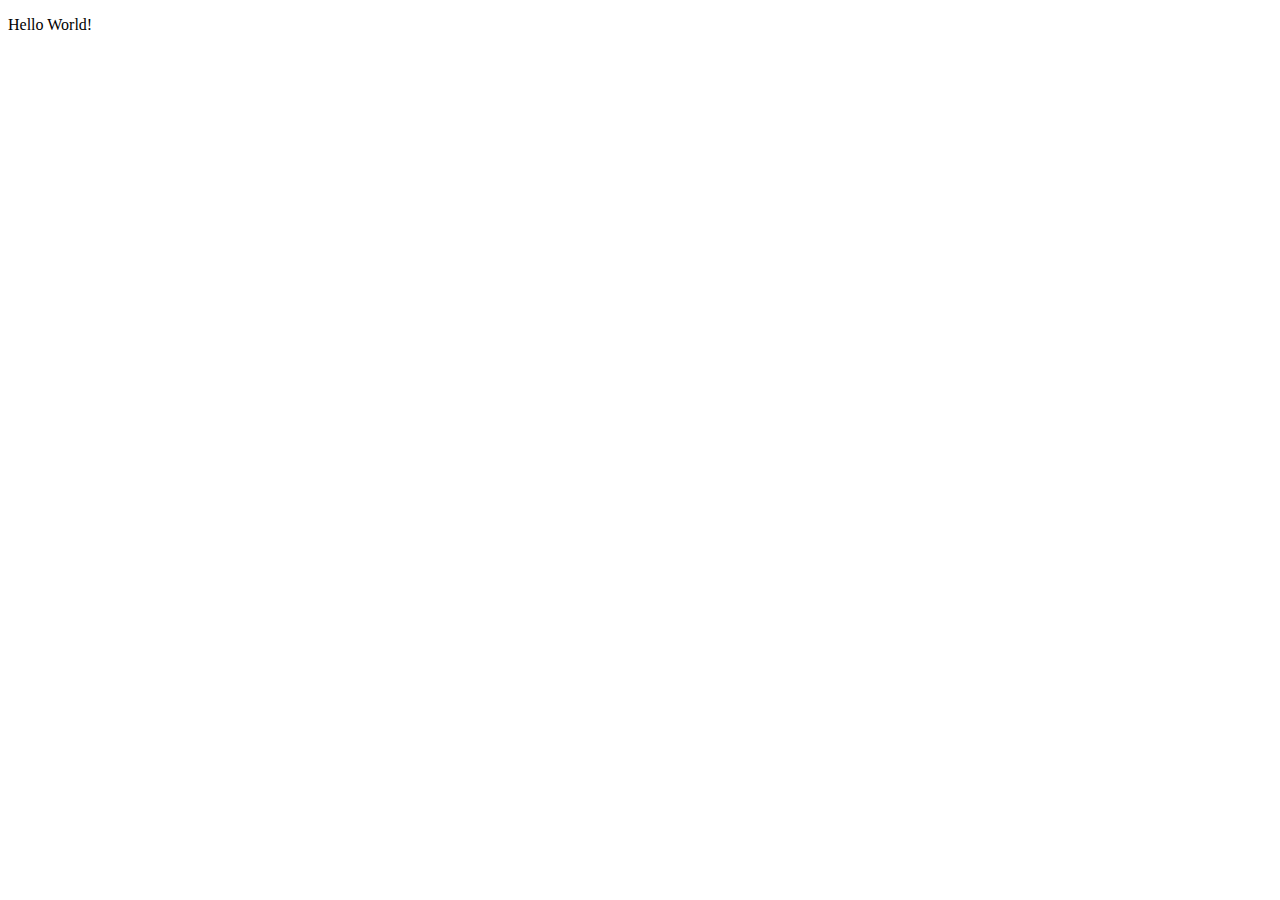
==== fcc-test-suite-template-master/index.html @ 3e37fe00 "Learning HTML" ====
<!DOCTYPE html>
<html lang="en">
  <head>
    <meta charset="UTF-8">
    <title>Fork Me! FCC: Test Suite Template</title>
    <link rel="stylesheet" href="css/style.css">
  </head>

  <body>
    <p>Hello World!</p>
    <script src="https://cdn.freecodecamp.org/testable-projects-fcc/v1/bundle.js"></script>

    <!--

    Hello Camper!

    For now, the test suite only works in Chrome!
    Please read the README below in the JS Editor before beginning.
    Feel free to delete this message once you have read it.
    Good luck and Happy Coding!

    - The freeCodeCamp Team

    -->
    <script  src="js/index.js"></script>
  </body>
</html>
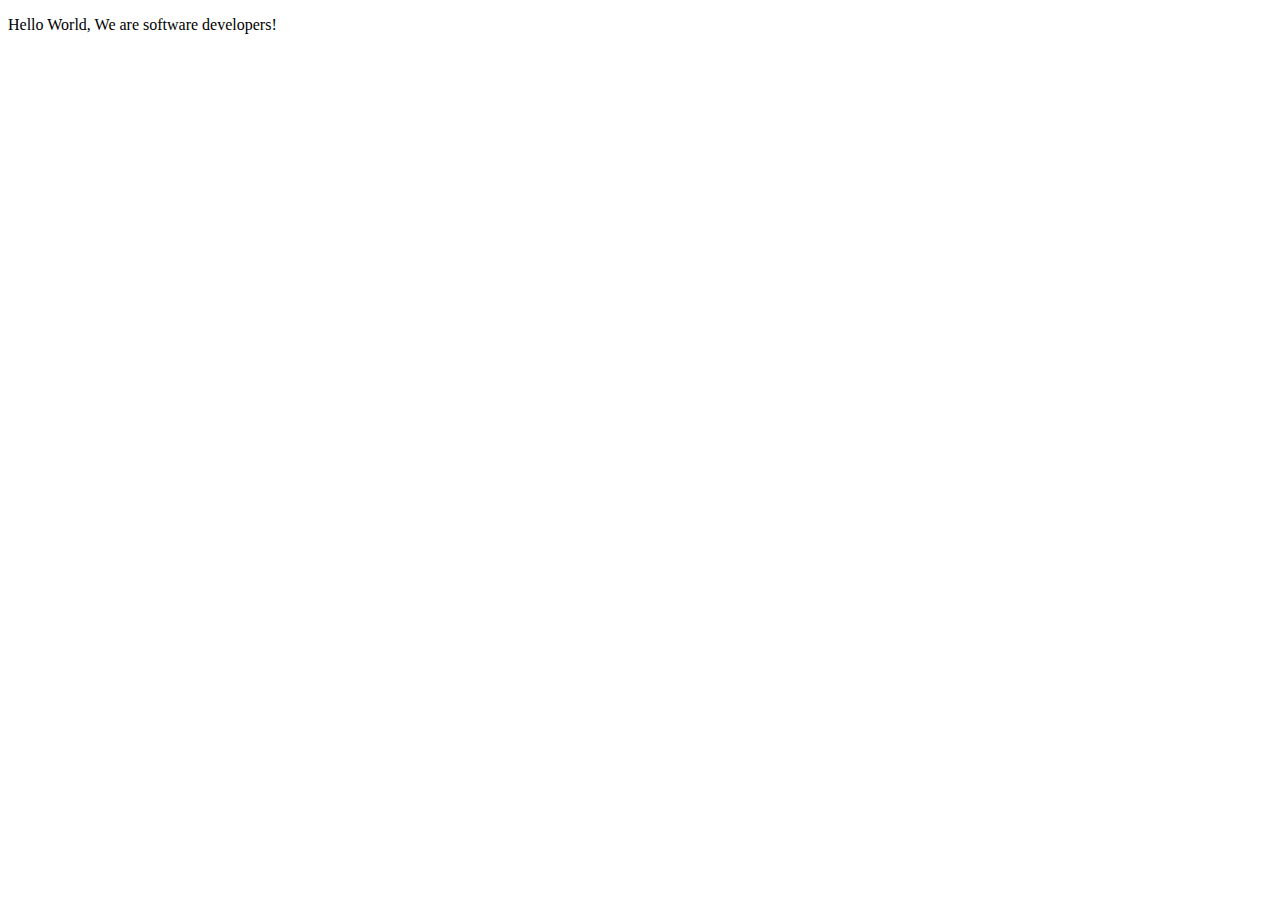
==== commit 645cfe9e: "Added we are software developer" ====
--- a/fcc-test-suite-template-master/index.html
+++ b/fcc-test-suite-template-master/index.html
@@ -7,7 +7,7 @@
   </head>
 
   <body>
-    <p>Hello World!</p>
+    <p>Hello World, We are software developers!</p>
     <script src="https://cdn.freecodecamp.org/testable-projects-fcc/v1/bundle.js"></script>
 
     <!--
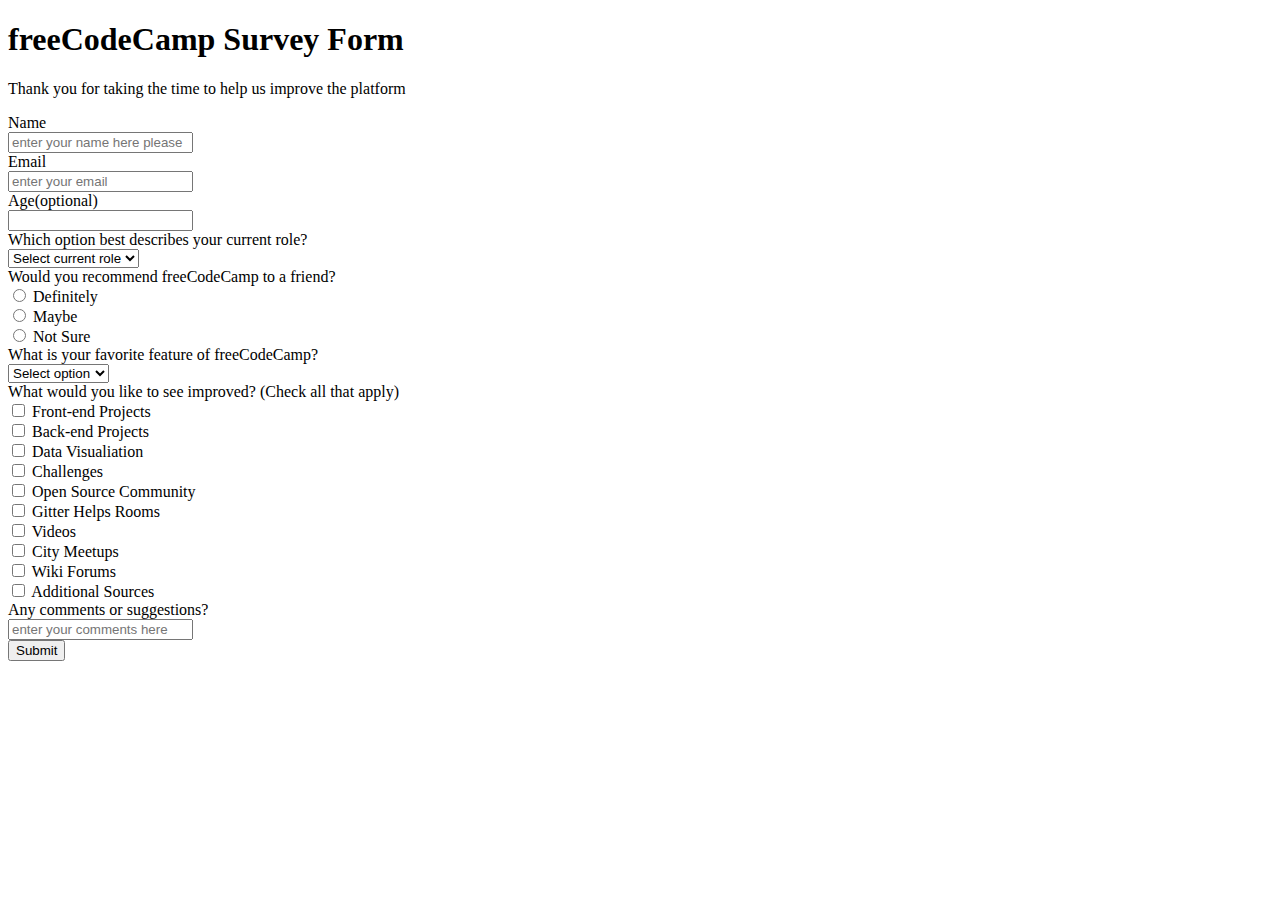
==== commit dfdd8690: "html form" ====
--- a/fcc-test-suite-template-master/index.html
+++ b/fcc-test-suite-template-master/index.html
@@ -7,21 +7,93 @@
   </head>
 
   <body>
-    <p>Hello World, We are software developers!</p>
+    <h1 id='title'>freeCodeCamp Survey Form</h1>
+    <p>Thank you for taking the time to help us improve the platform</p>
+
+    <div>
+      <form action="", id='survey-form'>
+        <div>
+          <label for="name">Name</label><br>
+          <input type="text", id="name", placeholder="enter your name here please">
+        </div>
+
+        <div>
+          <label for="email">Email</label><br>
+          <input type="email", id='email', placeholder="enter your email">
+        </div>
+
+        <div>
+          <label for="age">Age(optional)</label><br>
+          <input type="number", id='age'>
+        </div>
+
+        <div>
+          <label for="dropdown">Which option best describes your current role?</label><br>
+          <select name="roles" id="dropdown">
+            <option value="", disabled selected>Select current role</option>
+            <option value="">Student</option>
+            <option value="">Fulltime Worker</option>
+            <option value="">Fulltime Learners</option>
+            <option value="">Others</option>
+          </select>
+        </div>
+
+
+        <div>
+          <label >Would you recommend freeCodeCamp to a friend?</label><br>
+            <input type="radio" id="definitely" name="option" value="">
+            <label for="definitely">Definitely</label><br>
+            <input type="radio" id="maybe" name="option" value="">
+            <label for="maybe">Maybe</label><br>
+            <input type="radio" id="not" name="option" value="">
+            <label for="not">Not Sure</label>
+        </div>
+
+        <div>
+          <label for="dropdown">What is your favorite feature of freeCodeCamp?</label><br>
+          <select name="roles" id="best">
+            <option value="", disabled selected>Select option</option>
+            <option value="">Challenges</option>
+            <option value="">Projects</option>
+            <option value="">Community</option>
+            <option value="">Open Source</option>
+          </select>
+        </div>
+
+        <div>
+          <label> What would you like to see improved? (Check all that apply)</label><br>
+            <input type="checkbox" id="fromt " name="" value="">
+            <label for="front"> Front-end Projects</label><br>
+            <input type="checkbox" id="back" name="" value="">
+            <label for="back"> Back-end Projects</label><br>
+            <input type="checkbox" id="data" name="" value="">
+            <label for="data"> Data Visualiation </label><br>
+            <input type="checkbox" id="challenges" name="" value="">
+            <label for="challenges"> Challenges </label><br>
+            <input type="checkbox" id="open" name="" value="">
+            <label for="data"> Open Source Community</label><br>
+            <input type="checkbox" id="gitter" name="" value="">
+            <label for="gitter"> Gitter Helps Rooms </label><br>
+            <input type="checkbox" id="videos" name="" value="">
+            <label for="videos"> Videos </label><br>
+            <input type="checkbox" id="city" name="" value="">
+            <label for="city"> City Meetups </label><br>
+            <input type="checkbox" id="wiki" name="" value="">
+            <label for="wiki"> Wiki Forums </label><br>
+            <input type="checkbox" id="additions" name="" value="">
+            <label for="additions"> Additional Sources </label><br>
+          
+        </div>
+
+        <div>
+          <label for='comment'>Any comments or suggestions? </label><br>
+          <input type="text-area", id='comment', placeholder="enter your comments here">
+        </div>
+
+        <button type="submit">Submit</button>
+        </form>
+    </div>
     <script src="https://cdn.freecodecamp.org/testable-projects-fcc/v1/bundle.js"></script>
-
-    <!--
-
-    Hello Camper!
-
-    For now, the test suite only works in Chrome!
-    Please read the README below in the JS Editor before beginning.
-    Feel free to delete this message once you have read it.
-    Good luck and Happy Coding!
-
-    - The freeCodeCamp Team
-
-    -->
     <script  src="js/index.js"></script>
   </body>
 </html>
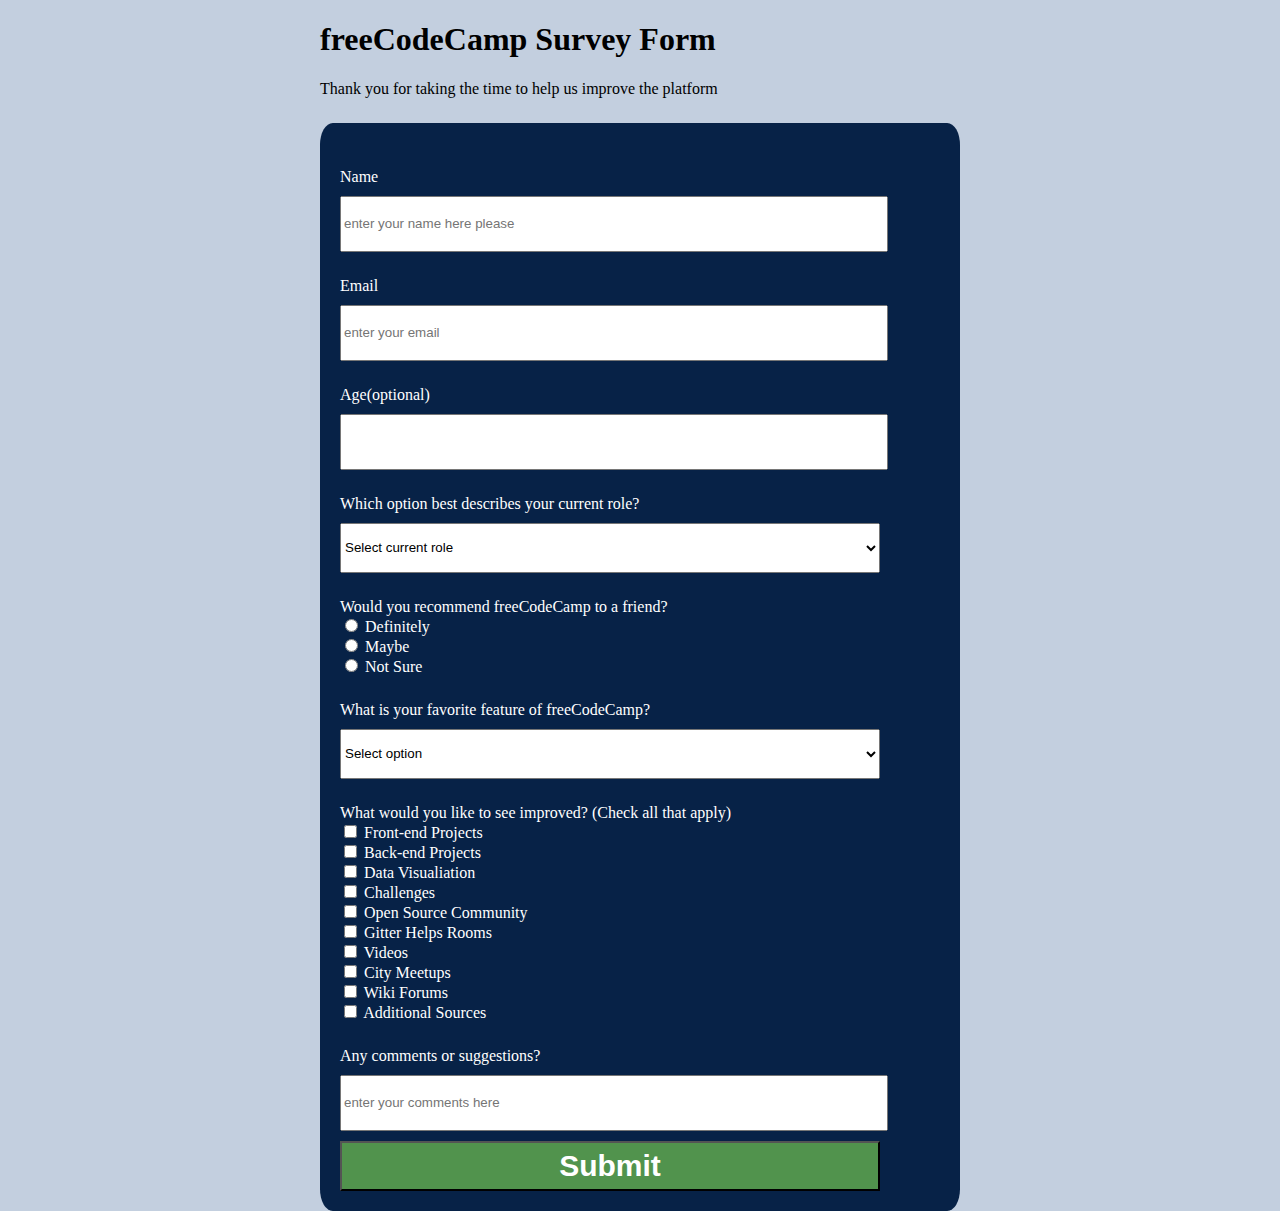
==== commit 7c83660c: "CSS styling" ====
--- a/fcc-test-suite-template-master/index.html
+++ b/fcc-test-suite-template-master/index.html
@@ -14,22 +14,22 @@
       <form action="", id='survey-form'>
         <div>
           <label for="name">Name</label><br>
-          <input type="text", id="name", placeholder="enter your name here please">
+          <input class="large", type="text", id="name", placeholder="enter your name here please">
         </div>
 
         <div>
           <label for="email">Email</label><br>
-          <input type="email", id='email', placeholder="enter your email">
+          <input class="large", type="email", id='email', placeholder="enter your email">
         </div>
 
         <div>
           <label for="age">Age(optional)</label><br>
-          <input type="number", id='age'>
+          <input class="large", type="number", id='age'>
         </div>
 
         <div>
           <label for="dropdown">Which option best describes your current role?</label><br>
-          <select name="roles" id="dropdown">
+          <select class="large", name="roles" id="dropdown">
             <option value="", disabled selected>Select current role</option>
             <option value="">Student</option>
             <option value="">Fulltime Worker</option>
@@ -40,7 +40,7 @@
 
 
         <div>
-          <label >Would you recommend freeCodeCamp to a friend?</label><br>
+          <label>Would you recommend freeCodeCamp to a friend?</label><br>
             <input type="radio" id="definitely" name="option" value="">
             <label for="definitely">Definitely</label><br>
             <input type="radio" id="maybe" name="option" value="">
@@ -51,7 +51,7 @@
 
         <div>
           <label for="dropdown">What is your favorite feature of freeCodeCamp?</label><br>
-          <select name="roles" id="best">
+          <select class="large", name="roles" id="best">
             <option value="", disabled selected>Select option</option>
             <option value="">Challenges</option>
             <option value="">Projects</option>
@@ -62,7 +62,7 @@
 
         <div>
           <label> What would you like to see improved? (Check all that apply)</label><br>
-            <input type="checkbox" id="fromt " name="" value="">
+            <input type="checkbox" id="front " name="" value="">
             <label for="front"> Front-end Projects</label><br>
             <input type="checkbox" id="back" name="" value="">
             <label for="back"> Back-end Projects</label><br>
@@ -87,10 +87,10 @@
 
         <div>
           <label for='comment'>Any comments or suggestions? </label><br>
-          <input type="text-area", id='comment', placeholder="enter your comments here">
+          <input class="large", type="text-area", id='comment', placeholder="enter your comments here">
         </div>
 
-        <button type="submit">Submit</button>
+        <button class="large", id="submit", type="submit">Submit</button>
         </form>
     </div>
     <script src="https://cdn.freecodecamp.org/testable-projects-fcc/v1/bundle.js"></script>
--- a/fcc-test-suite-template-master/css/style.css
+++ b/fcc-test-suite-template-master/css/style.css
@@ -0,0 +1,32 @@
+h1 {
+    
+}
+
+body {
+    background-color: #c3cfdf;
+    transparency: 50%;
+    max-width: 50%;
+    margin: auto;   
+}
+
+#survey-form {
+    background-color:  #072247;
+    color: white;
+    padding: 20px;
+    border-radius: 2%;
+}
+div {
+    margin-top: 25px;
+}
+
+.large {
+    margin-top: 10px;
+    height: 50px;
+    width: 90%;
+}
+button {
+    background-color:     #51934d  ;
+    color: white;
+    font-size: 30px;
+    font-weight: bold;
+}
